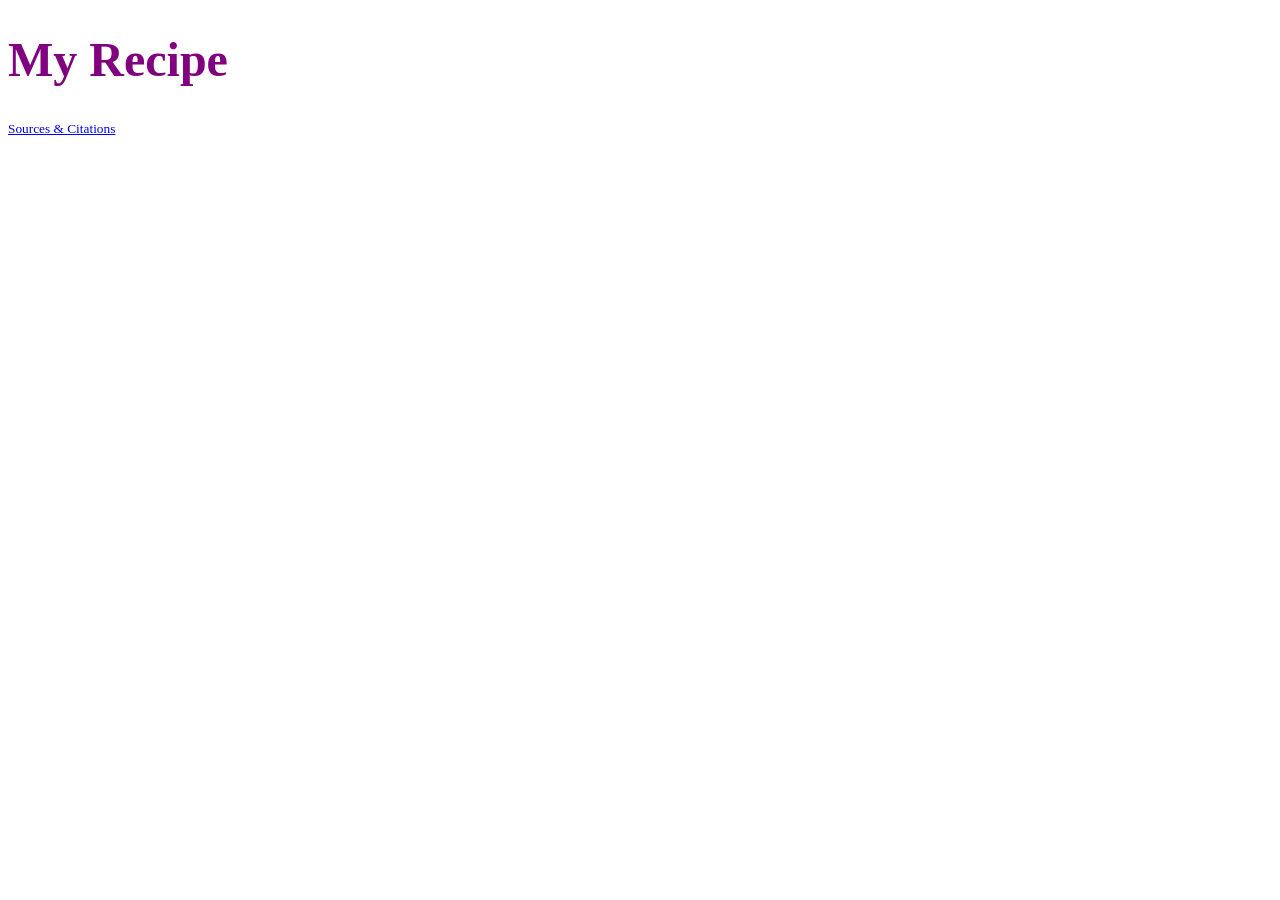
==== index.html @ 5dc1bd2a "Initial commit" ====
<!DOCTYPE html>
<html lang="en">
  <head>
    <meta charset="utf-8">
    <meta name="viewport" content="width=device-width, initial-scale=1">
    <meta name="description" content="My recipe.">
    <title>My Recipe</title>
    <link rel="stylesheet" type="text/css" href="styles.css">
  </head>
  <body>
    <!-- Your recipe goes here! -->
    <main>
      <h1>My Recipe</h1>      
    </main>
    <footer>      
      <small>
        <a href="citations.html">Sources &amp; Citations</a>
      </small>
    </footer>
  </body>
</html>
---- styles.css ----
/* Your styles go here! */
h1 {
  /* Demo style -- remove me and write your own */
  font-size: 48px;
  color: purple;
}
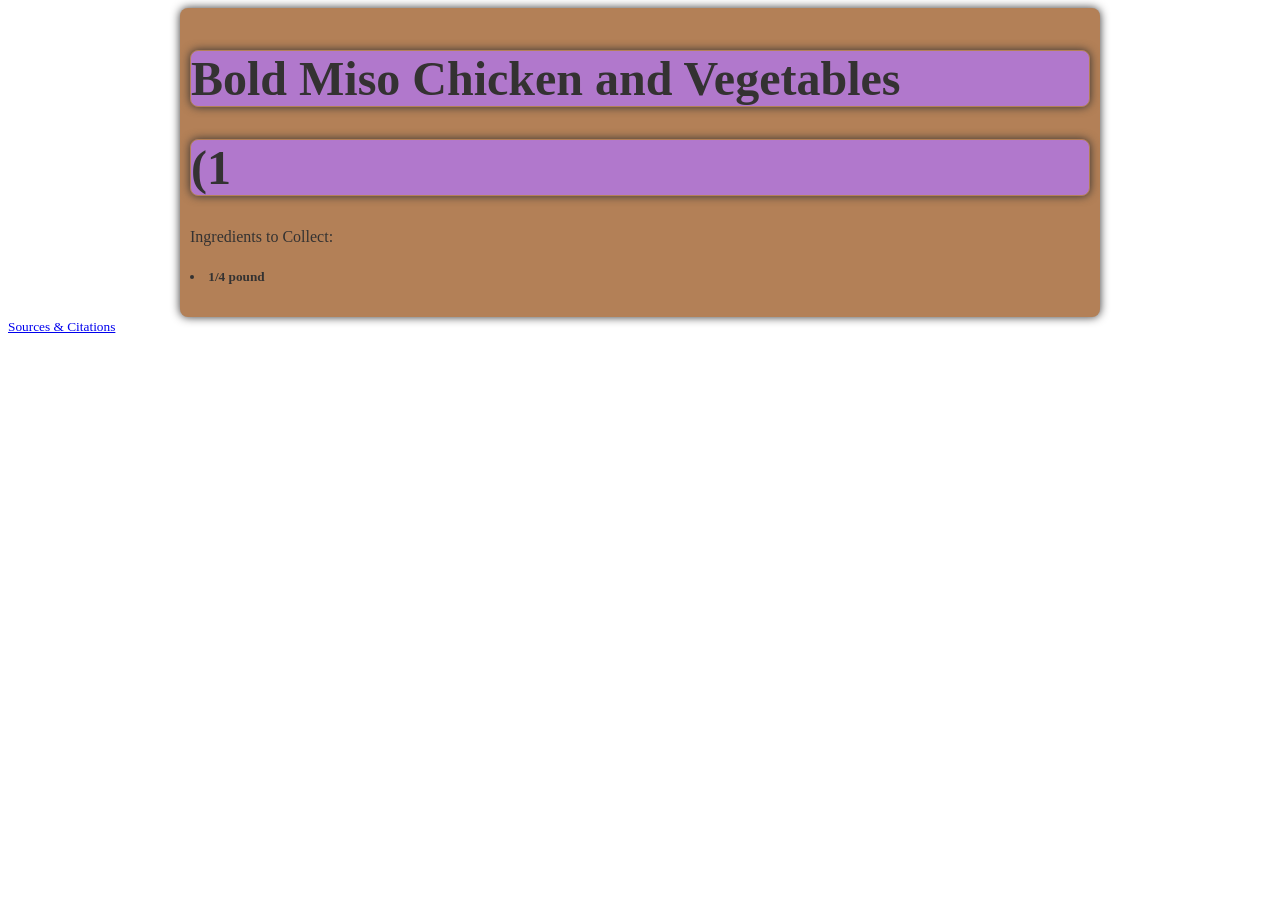
==== commit 5a28e747: "First changes" ====
--- a/index.html
+++ b/index.html
@@ -10,7 +10,14 @@
   <body>
     <!-- Your recipe goes here! -->
     <main>
-      <h1>My Recipe</h1>      
+      <h1>Bold Miso Chicken and Vegetables</h1>
+      <h1>(1</h1>
+      <div class="ingredients"
+      <h2>Ingredients to Collect:</h2>
+      <h5>
+        <li>1/4 pound </li>
+      </h5>
+
     </main>
     <footer>      
       <small>
--- a/styles.css
+++ b/styles.css
@@ -2,5 +2,36 @@
 h1 {
   /* Demo style -- remove me and write your own */
   font-size: 48px;
-  color: purple;
+  color: rgb(177, 10, 177);
+  font-family:Cambria, Cochin, Georgia, Times, 'Times New Roman', serif;
+  background-color: rgb(177, 120, 204);
+    border-style: solid;
+    border-width: 1px;
+    border-color: rgb(179, 128, 87);
+    border-radius: 8px;
+    box-shadow: 0px 0px 10px 0px;
+    color: rgb(52, 50, 50);
 }
+h2 {
+  color:rgb(198, 106, 25);
+  font-family: Impact, Haettenschweiler, 'Arial Narrow Bold', sans-serif;
+  background-color: rgb(193, 164, 135);
+    border-style: solid;
+    border-width: 2px;
+    border-color: rgb(247, 247, 251);
+    border-radius: 8px;
+   box-shadow: 0px 0px 10px 0px; color: rgb(52, 50, 50);
+}
+main {
+  background-color: rgb(179, 128, 87);
+  padding: 8px;
+  max-width: 900px;
+  margin-inline: auto;
+    border-style: solid;
+    border-width: 2px;
+    border-color: rgba(247, 247, 251, 0);
+    border-radius: 8px;
+    box-shadow: 0px 0px 10px 0px;
+    color: rgb(52, 50, 50);
+}
+
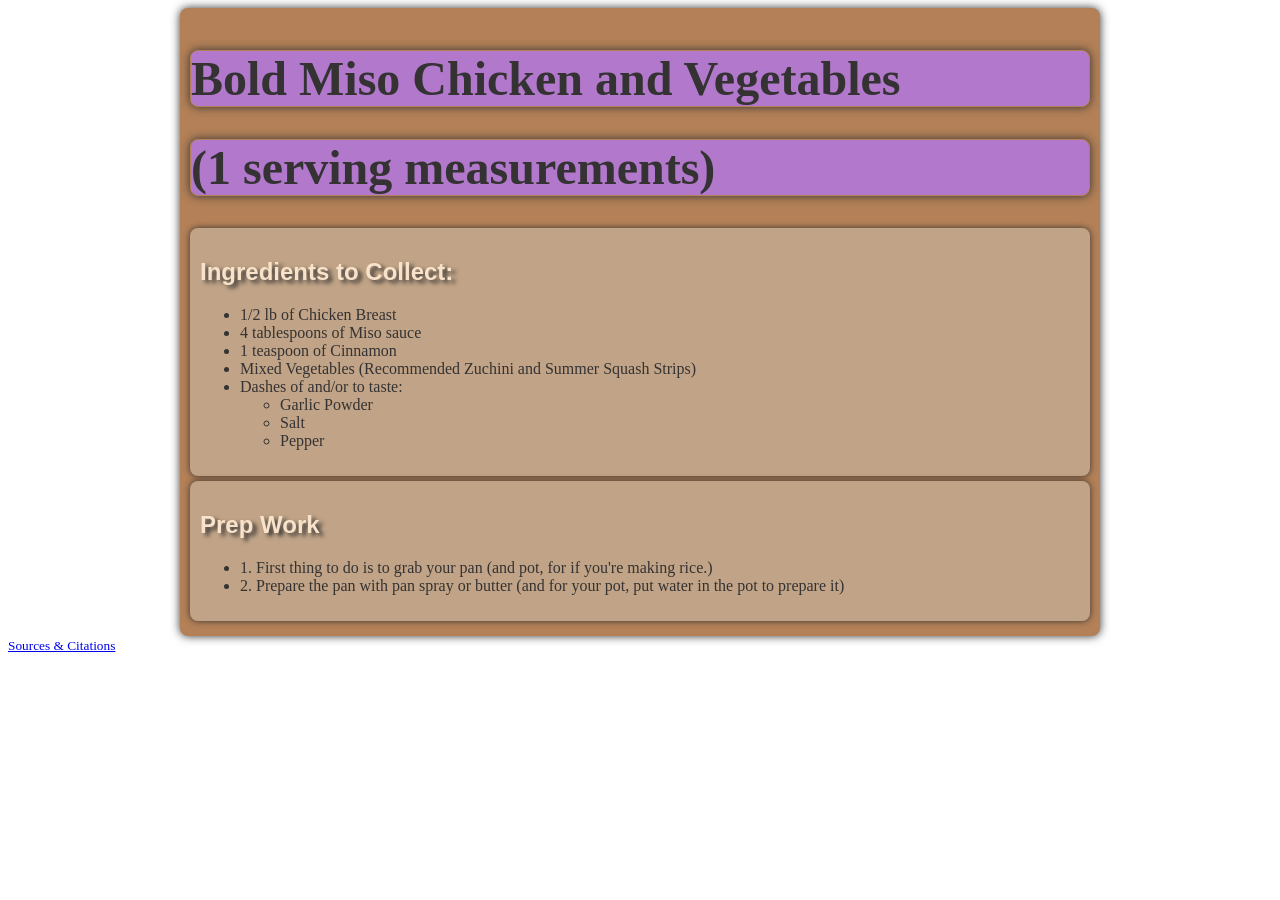
==== commit e3e65c60: "next steps; almost finished" ====
--- a/index.html
+++ b/index.html
@@ -11,13 +11,30 @@
     <!-- Your recipe goes here! -->
     <main>
       <h1>Bold Miso Chicken and Vegetables</h1>
-      <h1>(1</h1>
-      <div class="ingredients"
+      <h1>(1 serving measurements)</h1>
+      <div class="ingredients">
       <h2>Ingredients to Collect:</h2>
-      <h5>
-        <li>1/4 pound </li>
-      </h5>
-
+        <ul>
+          <li>1/2 lb of Chicken Breast</li>
+          <li>4 tablespoons of Miso sauce</li>
+          <li>1 teaspoon of Cinnamon</li>
+          <li>Mixed Vegetables (Recommended Zuchini and Summer Squash Strips)</li>
+          <li>Dashes of and/or to taste:<ul>
+            <li>Garlic Powder</li>
+            <li>Salt</li>
+            <li>Pepper</li>
+            </ul>
+        </li>
+        </ul>
+      </div>
+      <div class="prepping">
+      <h2>Prep Work</h2>
+      <ul>
+      <li>1. First thing to do is to grab your pan (and pot, for if you're making rice.)</li>
+      <li>2. Prepare the pan with pan spray or butter (and for your pot, put water in the pot to prepare it)</li>
+      </ul>
+      </div>
+      
     </main>
     <footer>      
       <small>
--- a/styles.css
+++ b/styles.css
@@ -13,14 +13,13 @@
     color: rgb(52, 50, 50);
 }
 h2 {
-  color:rgb(198, 106, 25);
+  color:rgb(249, 226, 202);
   font-family: Impact, Haettenschweiler, 'Arial Narrow Bold', sans-serif;
   background-color: rgb(193, 164, 135);
-    border-style: solid;
     border-width: 2px;
     border-color: rgb(247, 247, 251);
     border-radius: 8px;
-   box-shadow: 0px 0px 10px 0px; color: rgb(52, 50, 50);
+    text-shadow: 4px 3px 4px rgb(52, 50, 50);
 }
 main {
   background-color: rgb(179, 128, 87);
@@ -34,4 +33,26 @@
     box-shadow: 0px 0px 10px 0px;
     color: rgb(52, 50, 50);
 }
-
+div.ingredients {
+  background-color: rgb(193, 164, 135);
+  padding: 8px;
+  max-width: 900px;
+    border-style: solid;
+    border-width: 2px;
+    border-color: rgba(247, 247, 251, 0);
+    border-radius: 8px;
+    box-shadow: 0px 0px 6px 0px;
+    color: rgb(52, 50, 50);
+}
+div.prepping {
+  background-color: rgb(193, 164, 135);
+  padding: 8px;
+  max-width: 900px;
+  margin-block: 5px;
+  border-style: solid;
+  border-width: 2px;
+  border-color: rgba(247, 247, 251, 0);
+  border-radius: 8px;
+  box-shadow: 0px 0px 6px 0px;
+  color: rgb(52, 50, 50);
+}
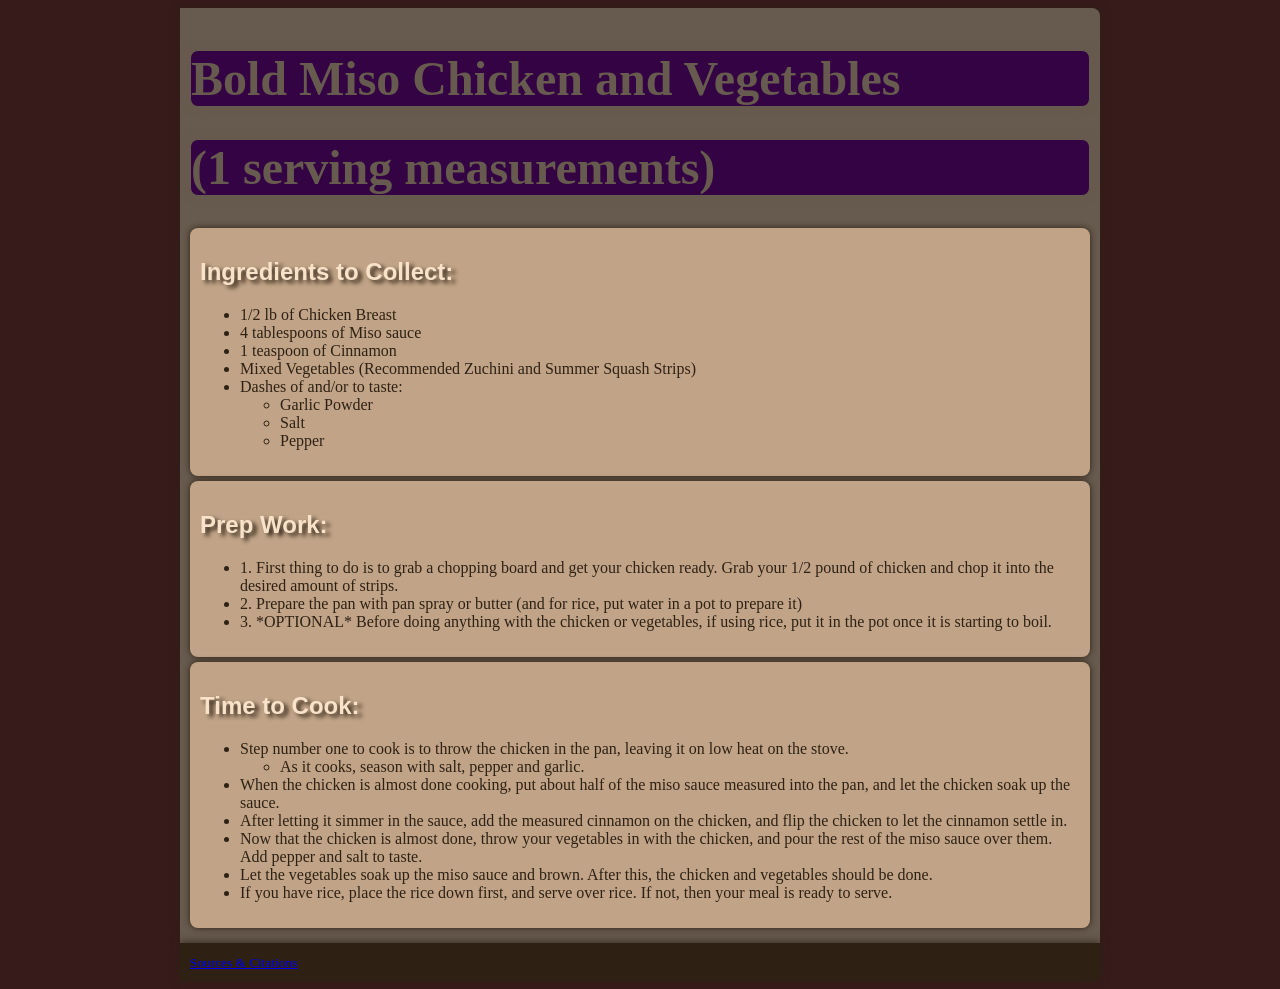
==== commit e0fd4dec: "Progress (writing finished, now coding)" ====
--- a/index.html
+++ b/index.html
@@ -28,12 +28,28 @@
         </ul>
       </div>
       <div class="prepping">
-      <h2>Prep Work</h2>
+      <h2>Prep Work:</h2>
       <ul>
-      <li>1. First thing to do is to grab your pan (and pot, for if you're making rice.)</li>
-      <li>2. Prepare the pan with pan spray or butter (and for your pot, put water in the pot to prepare it)</li>
+      <li>1. First thing to do is to grab a chopping board and get your chicken ready. Grab your 1/2 pound of chicken and chop it into the desired amount of strips.</li>
+      <li>2. Prepare the pan with pan spray or butter (and for rice, put water in a pot to prepare it)</li>
+      <li>3. *OPTIONAL* Before doing anything with the chicken or vegetables, if using rice, put it in the pot once it is starting to boil.</li>
       </ul>
       </div>
+      
+      <div class="cooking">
+      <h2>Time to Cook:</h2>
+      <ul>
+        <li>Step number one to cook is to throw the chicken in the pan, leaving it on low heat on the stove. <ul>
+          <li>As it cooks, season with salt, pepper and garlic.</li>
+        </ul>
+      </li>
+      <li>When the chicken is almost done cooking, put about half of the miso sauce measured into the pan, and let the chicken soak up the sauce.</li>
+      <li>After letting it simmer in the sauce, add the measured cinnamon on the chicken, and flip the chicken to let the cinnamon settle in.</li>
+      <li>Now that the chicken is almost done, throw your vegetables in with the chicken, and pour the rest of the miso sauce over them. Add pepper and salt to taste.</li>
+      <li>Let the vegetables soak up the miso sauce and brown. After this, the chicken and vegetables should be done.</li>
+      <li>If you have rice, place the rice down first, and serve over rice. If not, then your meal is ready to serve.</li>
+      </ul>
+    </div>
       
     </main>
     <footer>      
--- a/styles.css
+++ b/styles.css
@@ -1,40 +1,42 @@
 /* Your styles go here! */
+body{
+  background-color:rgb(55, 27, 27);
+}
 h1 {
   /* Demo style -- remove me and write your own */
   font-size: 48px;
-  color: rgb(177, 10, 177);
+
   font-family:Cambria, Cochin, Georgia, Times, 'Times New Roman', serif;
-  background-color: rgb(177, 120, 204);
+  background-color: #330343;
     border-style: solid;
     border-width: 1px;
-    border-color: rgb(179, 128, 87);
+    border-color: #675a4e;
     border-radius: 8px;
-    box-shadow: 0px 0px 10px 0px;
-    color: rgb(52, 50, 50);
+    box-shadow: 0px 0px 10px 0px; color:#675a4e;
 }
 h2 {
-  color:rgb(249, 226, 202);
+  color: #F9E2CA;
   font-family: Impact, Haettenschweiler, 'Arial Narrow Bold', sans-serif;
-  background-color: rgb(193, 164, 135);
+  background-color: #C1A487;
     border-width: 2px;
-    border-color: rgb(247, 247, 251);
+    border-color: #F7F7FB;
     border-radius: 8px;
-    text-shadow: 4px 3px 4px rgb(52, 50, 50);
+    text-shadow: 4px 3px 4px #2E2114;
 }
 main {
-  background-color: rgb(179, 128, 87);
+  background-color: #675a4e;
   padding: 8px;
   max-width: 900px;
   margin-inline: auto;
     border-style: solid;
     border-width: 2px;
     border-color: rgba(247, 247, 251, 0);
-    border-radius: 8px;
+    border-start-end-radius: 8px;
     box-shadow: 0px 0px 10px 0px;
-    color: rgb(52, 50, 50);
+    color: #2E2114;
 }
 div.ingredients {
-  background-color: rgb(193, 164, 135);
+  background-color: #C1A487;
   padding: 8px;
   max-width: 900px;
     border-style: solid;
@@ -42,10 +44,10 @@
     border-color: rgba(247, 247, 251, 0);
     border-radius: 8px;
     box-shadow: 0px 0px 6px 0px;
-    color: rgb(52, 50, 50);
+    color: #2E2114;
 }
 div.prepping {
-  background-color: rgb(193, 164, 135);
+  background-color: #C1A487;
   padding: 8px;
   max-width: 900px;
   margin-block: 5px;
@@ -54,5 +56,29 @@
   border-color: rgba(247, 247, 251, 0);
   border-radius: 8px;
   box-shadow: 0px 0px 6px 0px;
-  color: rgb(52, 50, 50);
+  color: #2E2114;
 }
+div.cooking {
+  background-color: #C1A487;
+  padding: 8px;
+  max-width: 900px;
+  margin-block: 5px;
+  border-style: solid;
+  border-width: 2px;
+  border-color: rgba(247, 247, 251, 0);
+  border-radius: 8px;
+  box-shadow: 0px 0px 6px 0px;
+  color: #2E2114;
+}
+footer {
+  background-color: #2E2114;
+    padding: 8px;
+    max-width: 900px;
+    margin-inline: auto;
+    border-style: solid;
+    border-width: 2px;
+    border-color: rgba(247, 247, 251, 0);
+    border-end-end-radius: 8px;
+    box-shadow: 0px 0px 10px 0px;
+    color: #2E2114;
+}
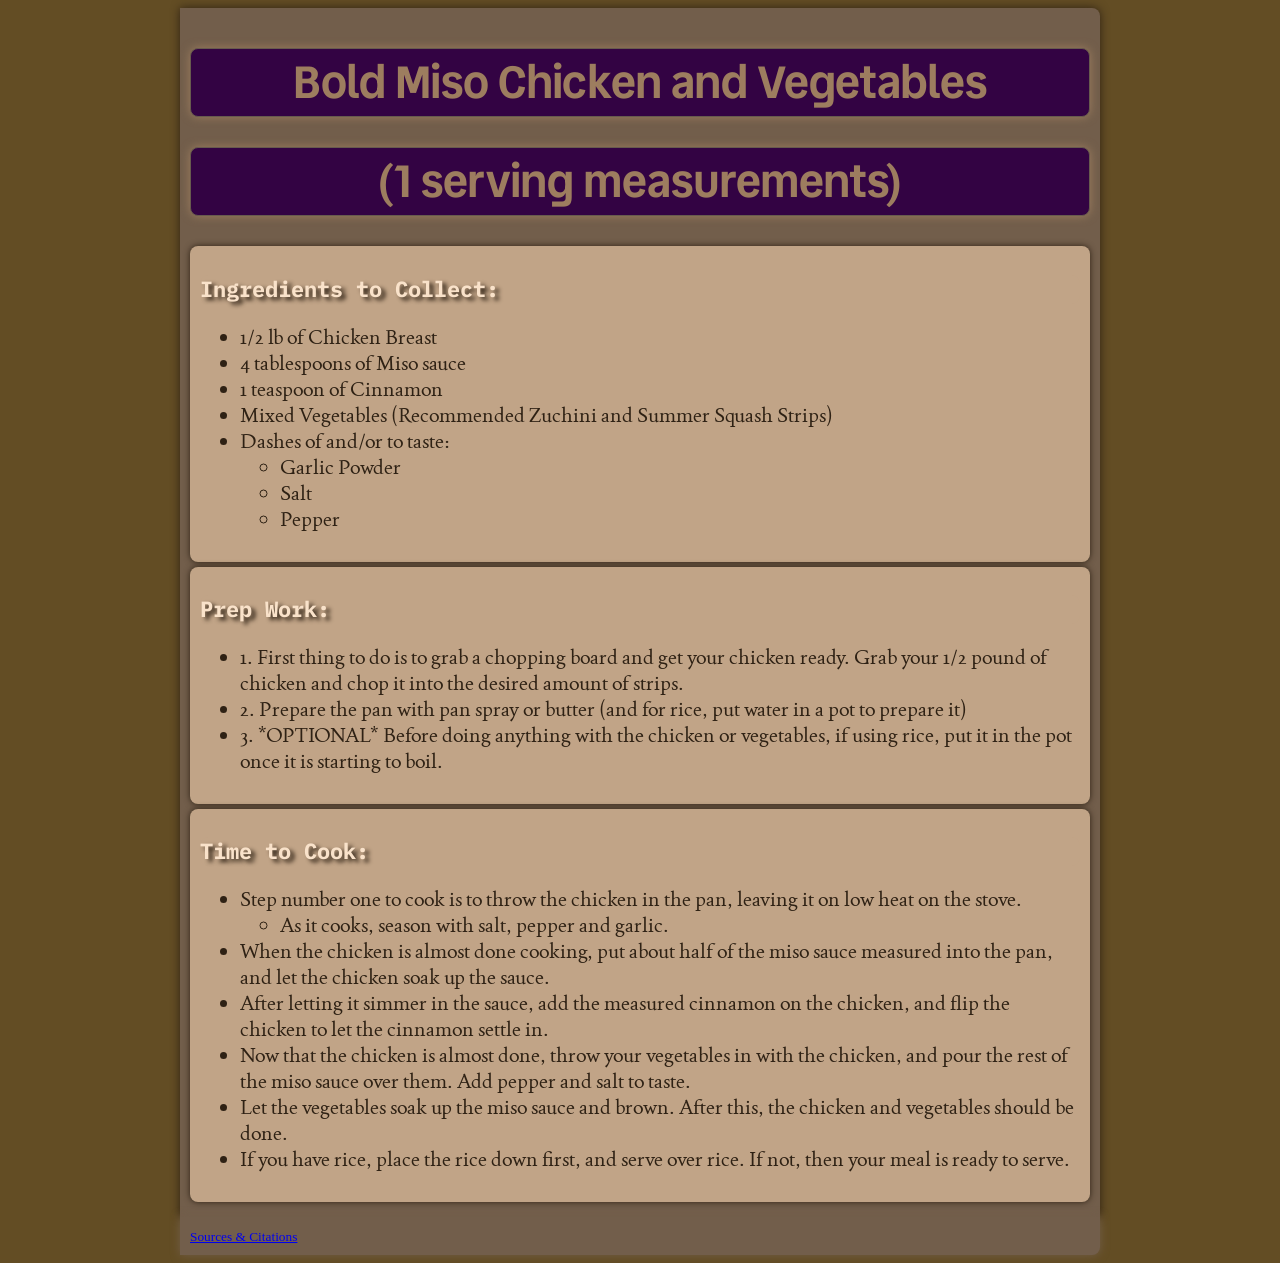
==== commit 5702910d: "Some typography for the eyes" ====
--- a/index.html
+++ b/index.html
@@ -5,6 +5,26 @@
     <meta name="viewport" content="width=device-width, initial-scale=1">
     <meta name="description" content="My recipe.">
     <title>My Recipe</title>
+    <!-- AI-generated code starts here -->
+    <!-- Student prompt: "Can you make all of my <h1> have the font Noto Sans in style.css?" -->
+    <!-- Student prompt: "Could you try out Space Grotesk instead of Noto Sans?" -->
+    <link rel="stylesheet"
+      href="https://fonts.googleapis.com/css2?family=Space+Grotesk:wght@400;700&display=swap">
+    <!-- Student prompt: "Now could you make all my <h2> have the font Carlito?" -->
+    <link rel="stylesheet"
+      href="https://fonts.googleapis.com/css2?family=Carlito:wght@400;700&display=swap">
+    <!-- Student prompt: "Could you change <h1> to Vend Sans and <h2> to Lilex?" -->
+    <link rel="stylesheet"
+      href="https://fonts.googleapis.com/css2?family=Vend+Sans:wght@400;700&display=swap">
+    <link rel="stylesheet"
+      href="https://fonts.googleapis.com/css2?family=Lilex:wght@400;700&display=swap">
+    <!-- Student prompt: "Could you make all of my 'div.' have Cormorant Garamond as the font?" -->
+    <link rel="stylesheet"
+      href="https://fonts.googleapis.com/css2?family=Cormorant+Garamond:wght@400;700&display=swap">
+    <!-- Student prompt: "Can you make the font for \"div\" as Joan?" -->
+    <link rel="stylesheet"
+      href="https://fonts.googleapis.com/css2?family=Joan:wght@400;700&display=swap">
+    <!-- AI-generated code ends here -->
     <link rel="stylesheet" type="text/css" href="styles.css">
   </head>
   <body>
@@ -13,46 +33,55 @@
       <h1>Bold Miso Chicken and Vegetables</h1>
       <h1>(1 serving measurements)</h1>
       <div class="ingredients">
-      <h2>Ingredients to Collect:</h2>
+        <h2>Ingredients to Collect:</h2>
         <ul>
           <li>1/2 lb of Chicken Breast</li>
           <li>4 tablespoons of Miso sauce</li>
           <li>1 teaspoon of Cinnamon</li>
           <li>Mixed Vegetables (Recommended Zuchini and Summer Squash Strips)</li>
           <li>Dashes of and/or to taste:<ul>
-            <li>Garlic Powder</li>
-            <li>Salt</li>
-            <li>Pepper</li>
+              <li>Garlic Powder</li>
+              <li>Salt</li>
+              <li>Pepper</li>
             </ul>
-        </li>
+          </li>
         </ul>
       </div>
       <div class="prepping">
-      <h2>Prep Work:</h2>
-      <ul>
-      <li>1. First thing to do is to grab a chopping board and get your chicken ready. Grab your 1/2 pound of chicken and chop it into the desired amount of strips.</li>
-      <li>2. Prepare the pan with pan spray or butter (and for rice, put water in a pot to prepare it)</li>
-      <li>3. *OPTIONAL* Before doing anything with the chicken or vegetables, if using rice, put it in the pot once it is starting to boil.</li>
-      </ul>
+        <h2>Prep Work:</h2>
+        <ul>
+          <li>1. First thing to do is to grab a chopping board and get your chicken ready. Grab your
+            1/2 pound of chicken and chop it into the desired amount of strips.</li>
+          <li>2. Prepare the pan with pan spray or butter (and for rice, put water in a pot to
+            prepare it)</li>
+          <li>3. *OPTIONAL* Before doing anything with the chicken or vegetables, if using rice, put
+            it in the pot once it is starting to boil.</li>
+        </ul>
       </div>
-      
+
       <div class="cooking">
-      <h2>Time to Cook:</h2>
-      <ul>
-        <li>Step number one to cook is to throw the chicken in the pan, leaving it on low heat on the stove. <ul>
-          <li>As it cooks, season with salt, pepper and garlic.</li>
+        <h2>Time to Cook:</h2>
+        <ul>
+          <li>Step number one to cook is to throw the chicken in the pan, leaving it on low heat on
+            the stove. <ul>
+              <li>As it cooks, season with salt, pepper and garlic.</li>
+            </ul>
+          </li>
+          <li>When the chicken is almost done cooking, put about half of the miso sauce measured
+            into the pan, and let the chicken soak up the sauce.</li>
+          <li>After letting it simmer in the sauce, add the measured cinnamon on the chicken, and
+            flip the chicken to let the cinnamon settle in.</li>
+          <li>Now that the chicken is almost done, throw your vegetables in with the chicken, and
+            pour the rest of the miso sauce over them. Add pepper and salt to taste.</li>
+          <li>Let the vegetables soak up the miso sauce and brown. After this, the chicken and
+            vegetables should be done.</li>
+          <li>If you have rice, place the rice down first, and serve over rice. If not, then your
+            meal is ready to serve.</li>
         </ul>
-      </li>
-      <li>When the chicken is almost done cooking, put about half of the miso sauce measured into the pan, and let the chicken soak up the sauce.</li>
-      <li>After letting it simmer in the sauce, add the measured cinnamon on the chicken, and flip the chicken to let the cinnamon settle in.</li>
-      <li>Now that the chicken is almost done, throw your vegetables in with the chicken, and pour the rest of the miso sauce over them. Add pepper and salt to taste.</li>
-      <li>Let the vegetables soak up the miso sauce and brown. After this, the chicken and vegetables should be done.</li>
-      <li>If you have rice, place the rice down first, and serve over rice. If not, then your meal is ready to serve.</li>
-      </ul>
-    </div>
-      
+      </div>
+
     </main>
-    <footer>      
+    <footer>
       <small>
         <a href="citations.html">Sources &amp; Citations</a>
       </small>
--- a/styles.css
+++ b/styles.css
@@ -1,51 +1,80 @@
 /* Your styles go here! */
-body{
-  background-color:rgb(55, 27, 27);
+body {
+  background-color: rgb(99, 77, 36);
 }
+
 h1 {
   /* Demo style -- remove me and write your own */
   font-size: 48px;
 
-  font-family:Cambria, Cochin, Georgia, Times, 'Times New Roman', serif;
+  /* AI-generated code starts here */
+  /* Student prompt: "Can you make all of my <h1> have the font Noto Sans in style.css?" */
+  /* Student prompt: "Could you try out Space Grotesk instead of Noto Sans?" */
+  /* Student prompt: "Could you change <h1> to Vend Sans and <h2> to Lilex?" */
+  font-family: "Vend Sans", sans-serif;
+  /* AI-generated code ends here */
   background-color: #330343;
-    border-style: solid;
-    border-width: 1px;
-    border-color: #675a4e;
-    border-radius: 8px;
-    box-shadow: 0px 0px 10px 0px; color:#675a4e;
+  border-style: solid;
+  border-width: 1px;
+  border-color: #675a4e;
+  border-radius: 8px;
+  box-shadow: 0px 0px 10px 0px;
+  color: #9d7d5f;
+  text-align: center;
+  font-size: 45px;
 }
+
 h2 {
   color: #F9E2CA;
-  font-family: Impact, Haettenschweiler, 'Arial Narrow Bold', sans-serif;
+  /* AI-generated code starts here */
+  /* Student prompt: "Now could you make all my <h2> have the font Carlito?" */
+  /* Student prompt: "Could you change <h1> to Vend Sans and <h2> to Lilex?" */
+  font-family: "Lilex", sans-serif;
+  /* AI-generated code ends here */
   background-color: #C1A487;
-    border-width: 2px;
-    border-color: #F7F7FB;
-    border-radius: 8px;
-    text-shadow: 4px 3px 4px #2E2114;
+  border-width: 2px;
+  border-color: #F7F7FB;
+  border-radius: 8px;
+  text-shadow: 4px 3px 4px #2E2114;
+  font-size: 22px;
 }
+
+div {
+  /* AI-generated code starts here */
+  /* Student prompt: "Could you make all of my 'div.' have Cormorant Garamond as the font?" */
+  /* Student prompt: "Can you make the font for \"div\" as Joan?" */
+  font-family: "Joan", serif;
+  font-weight: 300;
+  font-height: 1.5;
+  font-size: 20px;
+  /* AI-generated code ends here */
+}
+
 main {
-  background-color: #675a4e;
+  background-color: #725e4b;
   padding: 8px;
   max-width: 900px;
   margin-inline: auto;
-    border-style: solid;
-    border-width: 2px;
-    border-color: rgba(247, 247, 251, 0);
-    border-start-end-radius: 8px;
-    box-shadow: 0px 0px 10px 0px;
-    color: #2E2114;
+  border-style: solid;
+  border-width: 2px;
+  border-color: rgba(247, 247, 251, 0);
+  border-start-end-radius: 8px;
+  box-shadow: 0px 0px 10px 0px;
+  color: #2E2114;
 }
+
 div.ingredients {
   background-color: #C1A487;
   padding: 8px;
   max-width: 900px;
-    border-style: solid;
-    border-width: 2px;
-    border-color: rgba(247, 247, 251, 0);
-    border-radius: 8px;
-    box-shadow: 0px 0px 6px 0px;
-    color: #2E2114;
+  border-style: solid;
+  border-width: 2px;
+  border-color: rgba(247, 247, 251, 0);
+  border-radius: 8px;
+  box-shadow: 0px 0px 6px 0px;
+  color: #2E2114;
 }
+
 div.prepping {
   background-color: #C1A487;
   padding: 8px;
@@ -58,6 +87,7 @@
   box-shadow: 0px 0px 6px 0px;
   color: #2E2114;
 }
+
 div.cooking {
   background-color: #C1A487;
   padding: 8px;
@@ -70,15 +100,16 @@
   box-shadow: 0px 0px 6px 0px;
   color: #2E2114;
 }
+
 footer {
-  background-color: #2E2114;
-    padding: 8px;
-    max-width: 900px;
-    margin-inline: auto;
-    border-style: solid;
-    border-width: 2px;
-    border-color: rgba(247, 247, 251, 0);
-    border-end-end-radius: 8px;
-    box-shadow: 0px 0px 10px 0px;
-    color: #2E2114;
+  background-color: #725e4b;
+  padding: 8px;
+  max-width: 900px;
+  margin-inline: auto;
+  border-style: solid;
+  border-width: 2px;
+  border-color: rgba(247, 247, 251, 0);
+  border-end-end-radius: 8px;
+  box-shadow: 0px 0px 10px 0px;
+  color: #725e4b;
 }
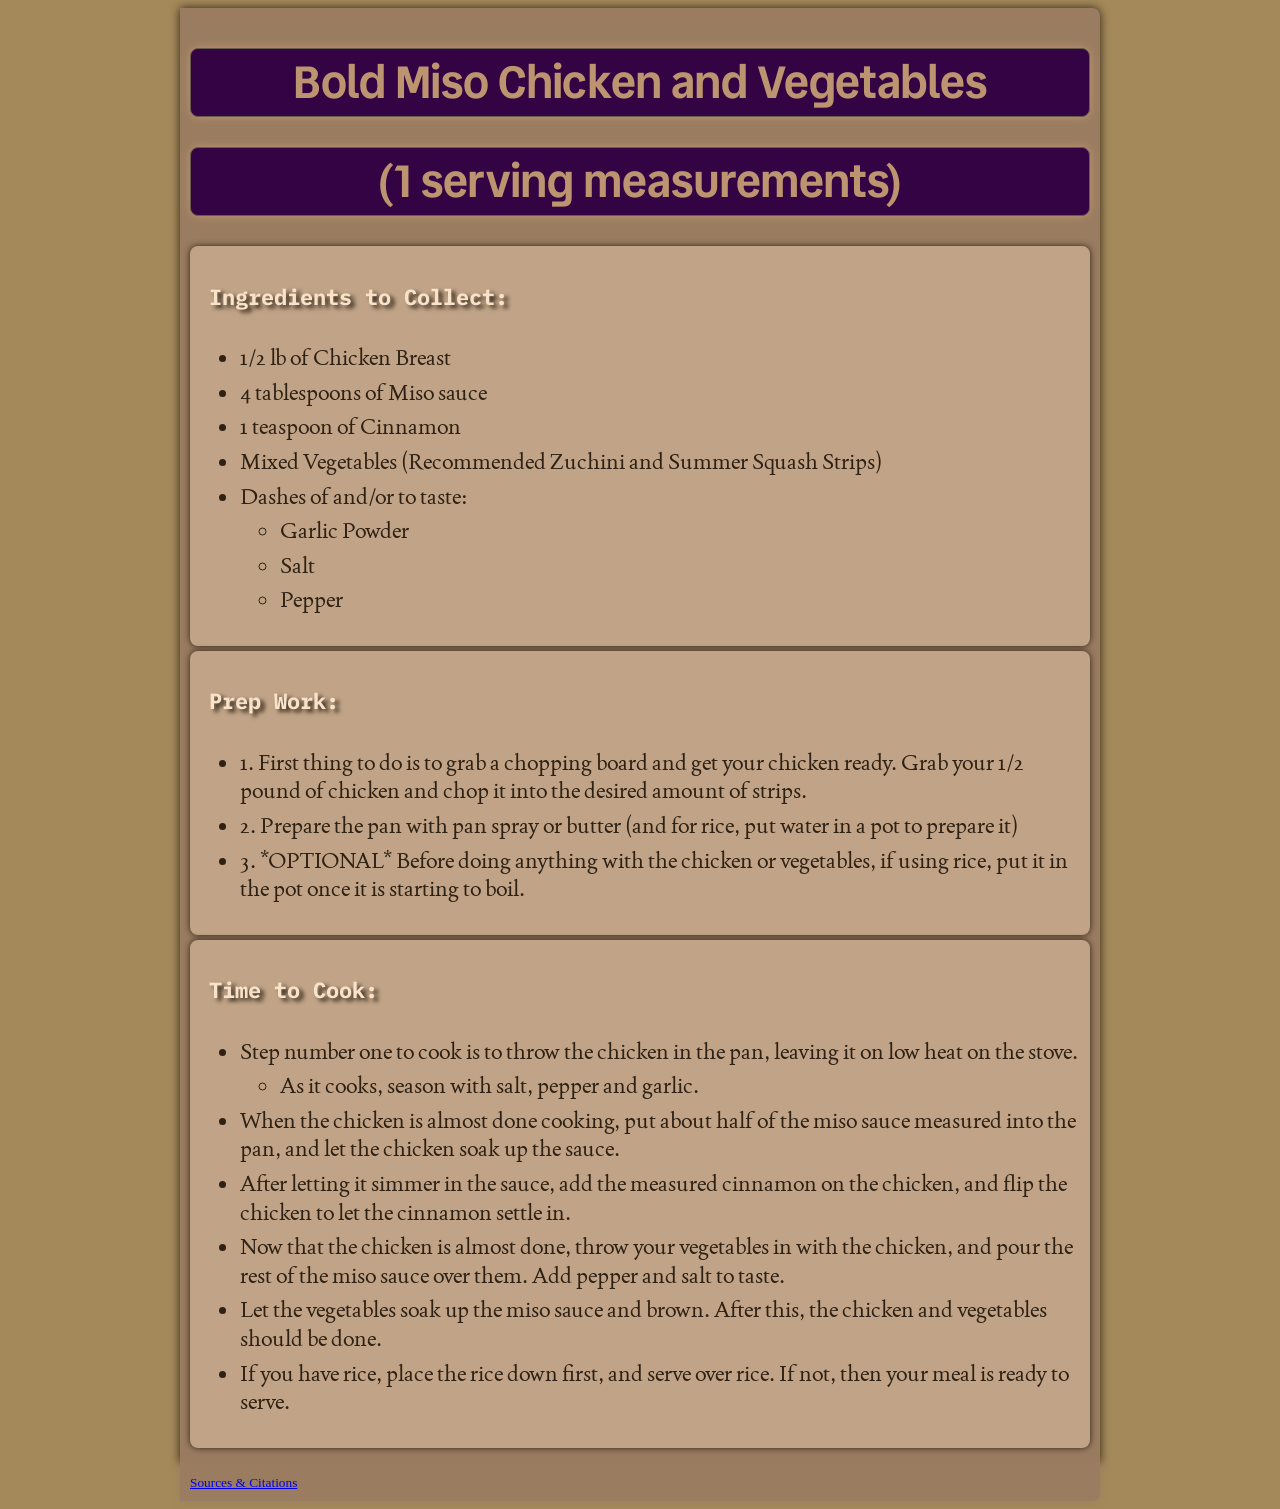
==== commit 025accc8: "final adjustments (done)" ====
--- a/index.html
+++ b/index.html
@@ -32,7 +32,7 @@
     <main>
       <h1>Bold Miso Chicken and Vegetables</h1>
       <h1>(1 serving measurements)</h1>
-      <div class="ingredients">
+      <div>
         <h2>Ingredients to Collect:</h2>
         <ul>
           <li>1/2 lb of Chicken Breast</li>
@@ -47,7 +47,7 @@
           </li>
         </ul>
       </div>
-      <div class="prepping">
+      <div>
         <h2>Prep Work:</h2>
         <ul>
           <li>1. First thing to do is to grab a chopping board and get your chicken ready. Grab your
@@ -59,7 +59,7 @@
         </ul>
       </div>
 
-      <div class="cooking">
+      <div>
         <h2>Time to Cook:</h2>
         <ul>
           <li>Step number one to cook is to throw the chicken in the pan, leaving it on low heat on
--- a/styles.css
+++ b/styles.css
@@ -1,6 +1,6 @@
 /* Your styles go here! */
 body {
-  background-color: rgb(99, 77, 36);
+  background-color: rgb(164, 138, 90);
 }
 
 h1 {
@@ -19,7 +19,7 @@
   border-color: #675a4e;
   border-radius: 8px;
   box-shadow: 0px 0px 10px 0px;
-  color: #9d7d5f;
+  color: #bc946f;
   text-align: center;
   font-size: 45px;
 }
@@ -37,6 +37,7 @@
   border-radius: 8px;
   text-shadow: 4px 3px 4px #2E2114;
   font-size: 22px;
+  padding: 9px;
 }
 
 div {
@@ -45,13 +46,23 @@
   /* Student prompt: "Can you make the font for \"div\" as Joan?" */
   font-family: "Joan", serif;
   font-weight: 300;
-  font-height: 1.5;
-  font-size: 20px;
+  line-height: 1.3;
+  font-size: 22px;
+  padding: 8px;
+  background-color: #C1A487;
+  max-width: 900px;
+  margin-block: 5px;
+  border-style: solid;
+  border-width: 2px;
+  border-color: rgba(247, 247, 251, 0);
+  border-radius: 8px;
+  box-shadow: 0px 0px 6px 0px;
+  color: #2E2114;
   /* AI-generated code ends here */
 }
 
 main {
-  background-color: #725e4b;
+  background-color: #9a7c60;
   padding: 8px;
   max-width: 900px;
   margin-inline: auto;
@@ -63,46 +74,8 @@
   color: #2E2114;
 }
 
-div.ingredients {
-  background-color: #C1A487;
-  padding: 8px;
-  max-width: 900px;
-  border-style: solid;
-  border-width: 2px;
-  border-color: rgba(247, 247, 251, 0);
-  border-radius: 8px;
-  box-shadow: 0px 0px 6px 0px;
-  color: #2E2114;
-}
-
-div.prepping {
-  background-color: #C1A487;
-  padding: 8px;
-  max-width: 900px;
-  margin-block: 5px;
-  border-style: solid;
-  border-width: 2px;
-  border-color: rgba(247, 247, 251, 0);
-  border-radius: 8px;
-  box-shadow: 0px 0px 6px 0px;
-  color: #2E2114;
-}
-
-div.cooking {
-  background-color: #C1A487;
-  padding: 8px;
-  max-width: 900px;
-  margin-block: 5px;
-  border-style: solid;
-  border-width: 2px;
-  border-color: rgba(247, 247, 251, 0);
-  border-radius: 8px;
-  box-shadow: 0px 0px 6px 0px;
-  color: #2E2114;
-}
-
 footer {
-  background-color: #725e4b;
+  background-color:#9a7c60;
   padding: 8px;
   max-width: 900px;
   margin-inline: auto;
@@ -111,5 +84,8 @@
   border-color: rgba(247, 247, 251, 0);
   border-end-end-radius: 8px;
   box-shadow: 0px 0px 10px 0px;
-  color: #725e4b;
+  color: #9a7c60;
 }
+li {
+margin-block: 6px;
+}
